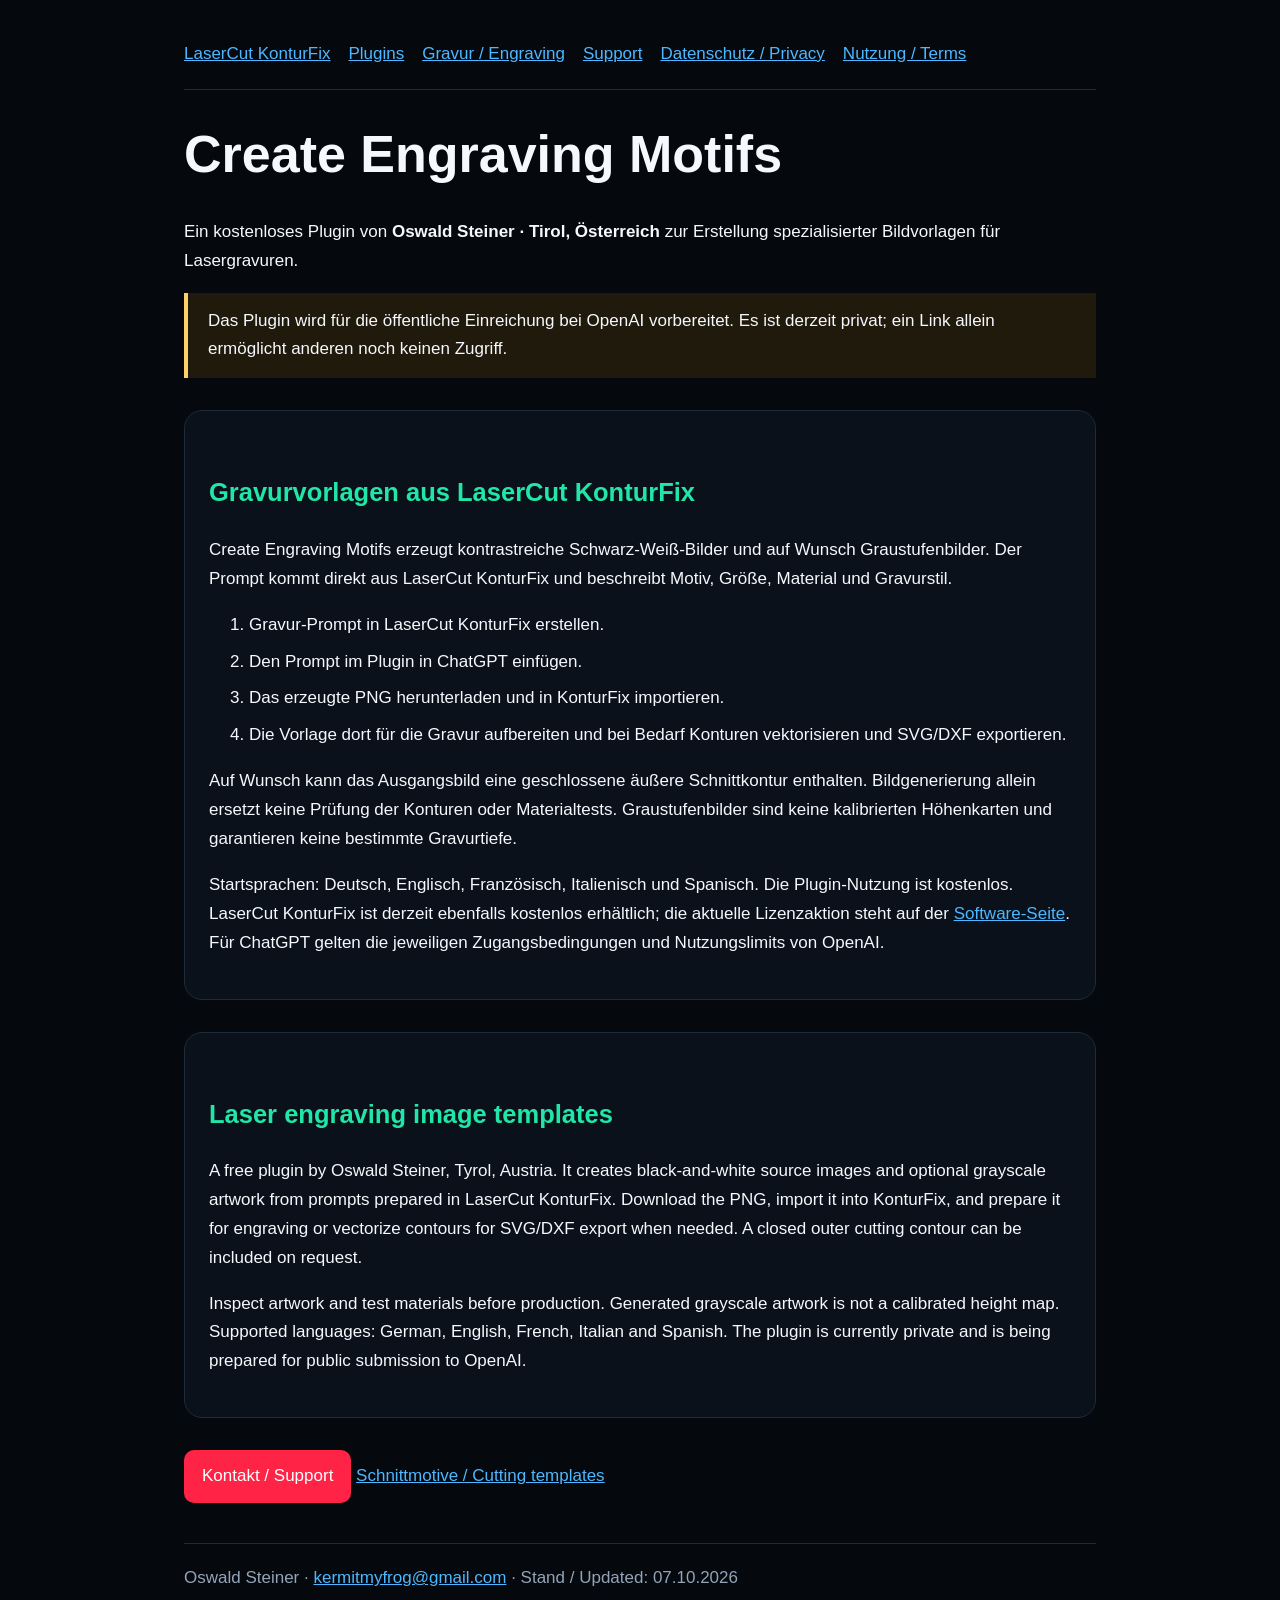
==== engraving-plugin.html @ 8e04cccf "Add Create Engraving Motifs landing page and extend shared plugin support and policy drafts" ====
<!doctype html><html lang="de"><head><meta charset="utf-8"><meta name="viewport" content="width=device-width,initial-scale=1"><title>Create Engraving Motifs · LaserCut KonturFix</title><meta name="description" content="Create Engraving Motifs für Create Engraving Motifs, das kostenlose Plugin von Oswald Steiner."><style>:root{color-scheme:dark}*{box-sizing:border-box}body{margin:0;background:#05080d;color:#f5f8fc;font:17px/1.7 "Segoe UI",Arial,sans-serif}main{max-width:960px;margin:auto;padding:40px 24px 70px}nav{display:flex;flex-wrap:wrap;gap:18px;border-bottom:1px solid #1d2b3b;padding-bottom:20px}a{color:#4db8ff}h1{font-size:clamp(32px,6vw,52px);line-height:1.12}h2{color:#21e6a8;margin-top:36px}section{margin:32px 0;padding:24px;background:#0a111b;border:1px solid #1d2b3b;border-radius:18px}.notice{border-left:4px solid #ffd166;padding:14px 20px;background:#201a0d}footer{margin-top:40px;border-top:1px solid #1d2b3b;padding-top:20px;color:#93a4b8}.button{display:inline-block;padding:12px 18px;background:#ff2346;color:white;border-radius:10px;text-decoration:none}li{margin:8px 0}</style></head><body><main><nav aria-label="Navigation"><a href="index.html">LaserCut KonturFix</a><a href="plugin.html">Plugins</a><a href="engraving-plugin.html">Gravur / Engraving</a><a href="plugin-support.html">Support</a><a href="plugin-privacy.html">Datenschutz / Privacy</a><a href="plugin-terms.html">Nutzung / Terms</a></nav><h1>Create Engraving Motifs</h1><p>Ein kostenloses Plugin von <strong>Oswald Steiner · Tirol, Österreich</strong> zur Erstellung spezialisierter Bildvorlagen für Lasergravuren.</p><p class="notice">Das Plugin wird für die öffentliche Einreichung bei OpenAI vorbereitet. Es ist derzeit privat; ein Link allein ermöglicht anderen noch keinen Zugriff.</p><section><h2>Gravurvorlagen aus LaserCut KonturFix</h2><p>Create Engraving Motifs erzeugt kontrastreiche Schwarz-Weiß-Bilder und auf Wunsch Graustufenbilder. Der Prompt kommt direkt aus LaserCut KonturFix und beschreibt Motiv, Größe, Material und Gravurstil.</p><ol><li>Gravur-Prompt in LaserCut KonturFix erstellen.</li><li>Den Prompt im Plugin in ChatGPT einfügen.</li><li>Das erzeugte PNG herunterladen und in KonturFix importieren.</li><li>Die Vorlage dort für die Gravur aufbereiten und bei Bedarf Konturen vektorisieren und SVG/DXF exportieren.</li></ol><p>Auf Wunsch kann das Ausgangsbild eine geschlossene äußere Schnittkontur enthalten. Bildgenerierung allein ersetzt keine Prüfung der Konturen oder Materialtests. Graustufenbilder sind keine kalibrierten Höhenkarten und garantieren keine bestimmte Gravurtiefe.</p><p>Startsprachen: Deutsch, Englisch, Französisch, Italienisch und Spanisch. Die Plugin-Nutzung ist kostenlos. LaserCut KonturFix ist derzeit ebenfalls kostenlos erhältlich; die aktuelle Lizenzaktion steht auf der <a href="index.html">Software-Seite</a>. Für ChatGPT gelten die jeweiligen Zugangsbedingungen und Nutzungslimits von OpenAI.</p></section><section lang="en"><h2>Laser engraving image templates</h2><p>A free plugin by Oswald Steiner, Tyrol, Austria. It creates black-and-white source images and optional grayscale artwork from prompts prepared in LaserCut KonturFix. Download the PNG, import it into KonturFix, and prepare it for engraving or vectorize contours for SVG/DXF export when needed. A closed outer cutting contour can be included on request.</p><p>Inspect artwork and test materials before production. Generated grayscale artwork is not a calibrated height map. Supported languages: German, English, French, Italian and Spanish. The plugin is currently private and is being prepared for public submission to OpenAI.</p></section><p><a class="button" href="plugin-support.html">Kontakt / Support</a> <a href="plugin.html">Schnittmotive / Cutting templates</a></p><footer>Oswald Steiner · <a href="mailto:kermitmyfrog@gmail.com">kermitmyfrog@gmail.com</a> · Stand / Updated: 07.10.2026</footer></main></body></html>
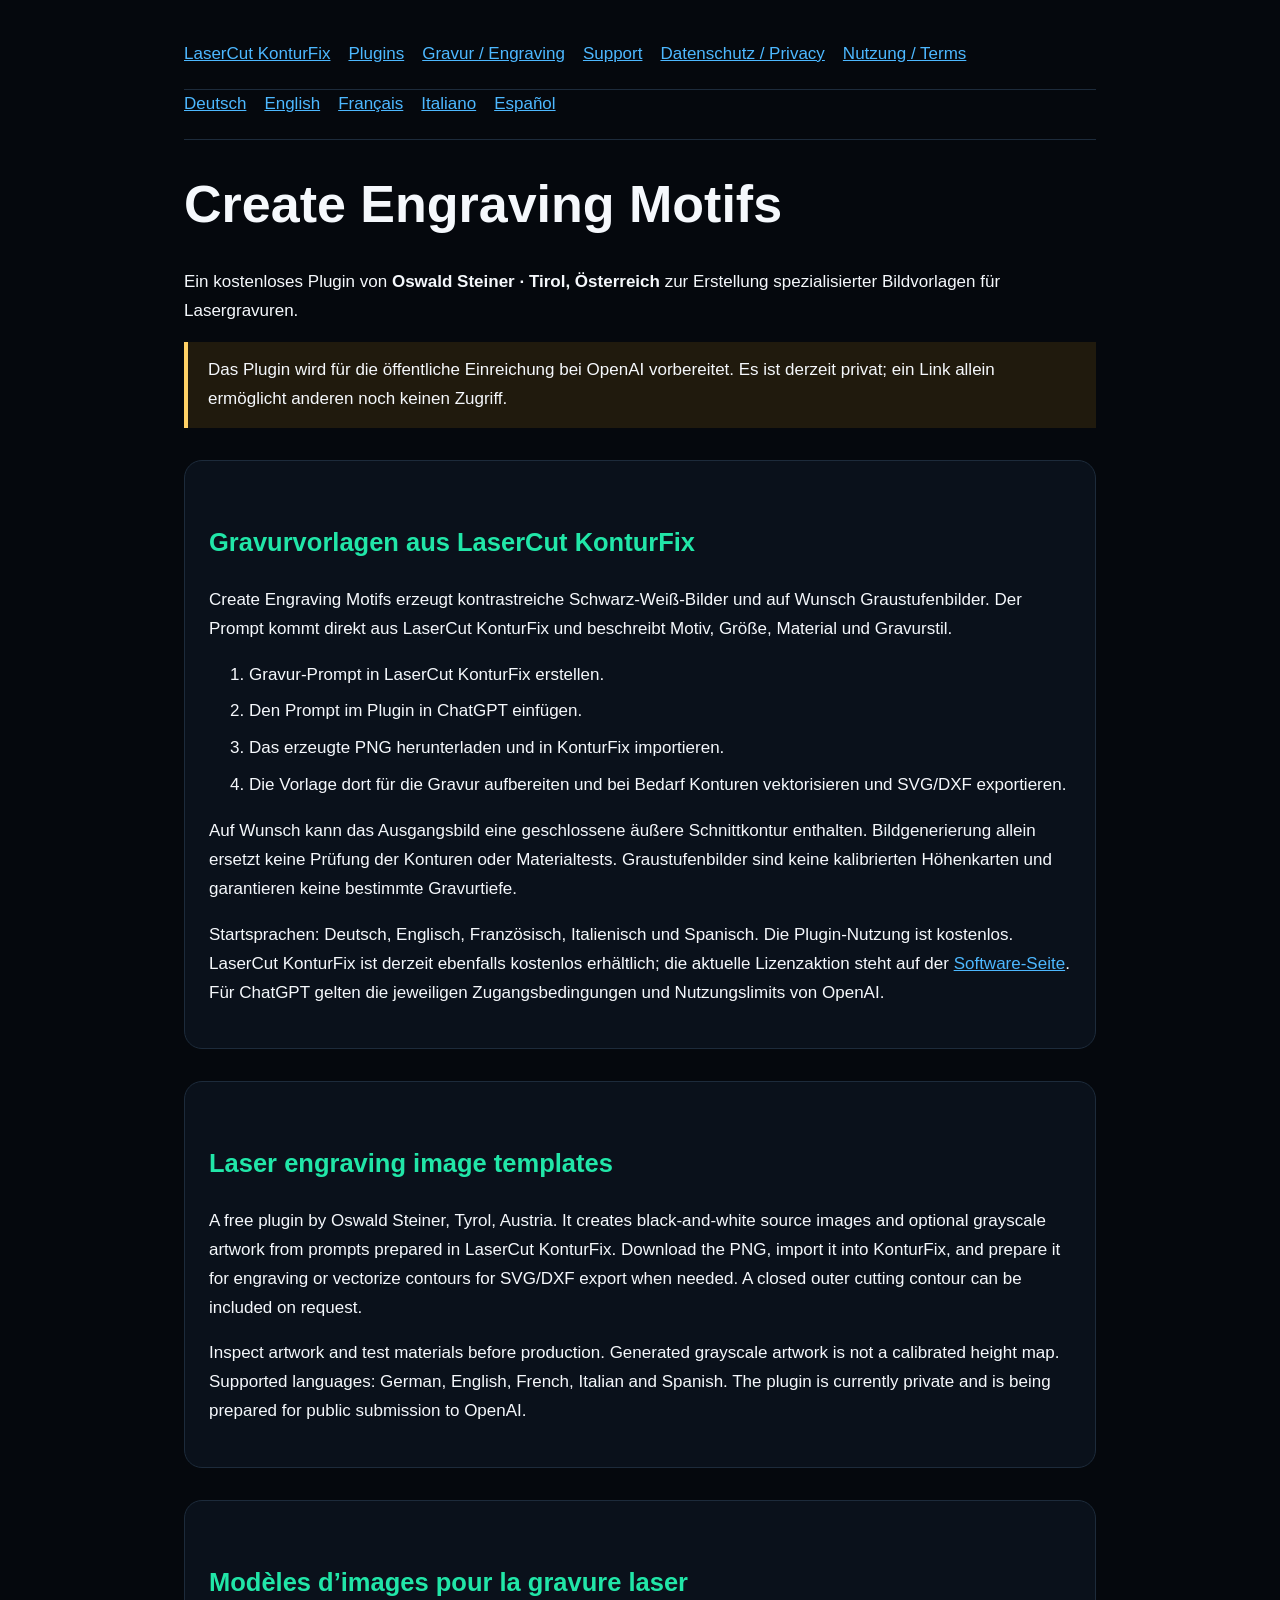
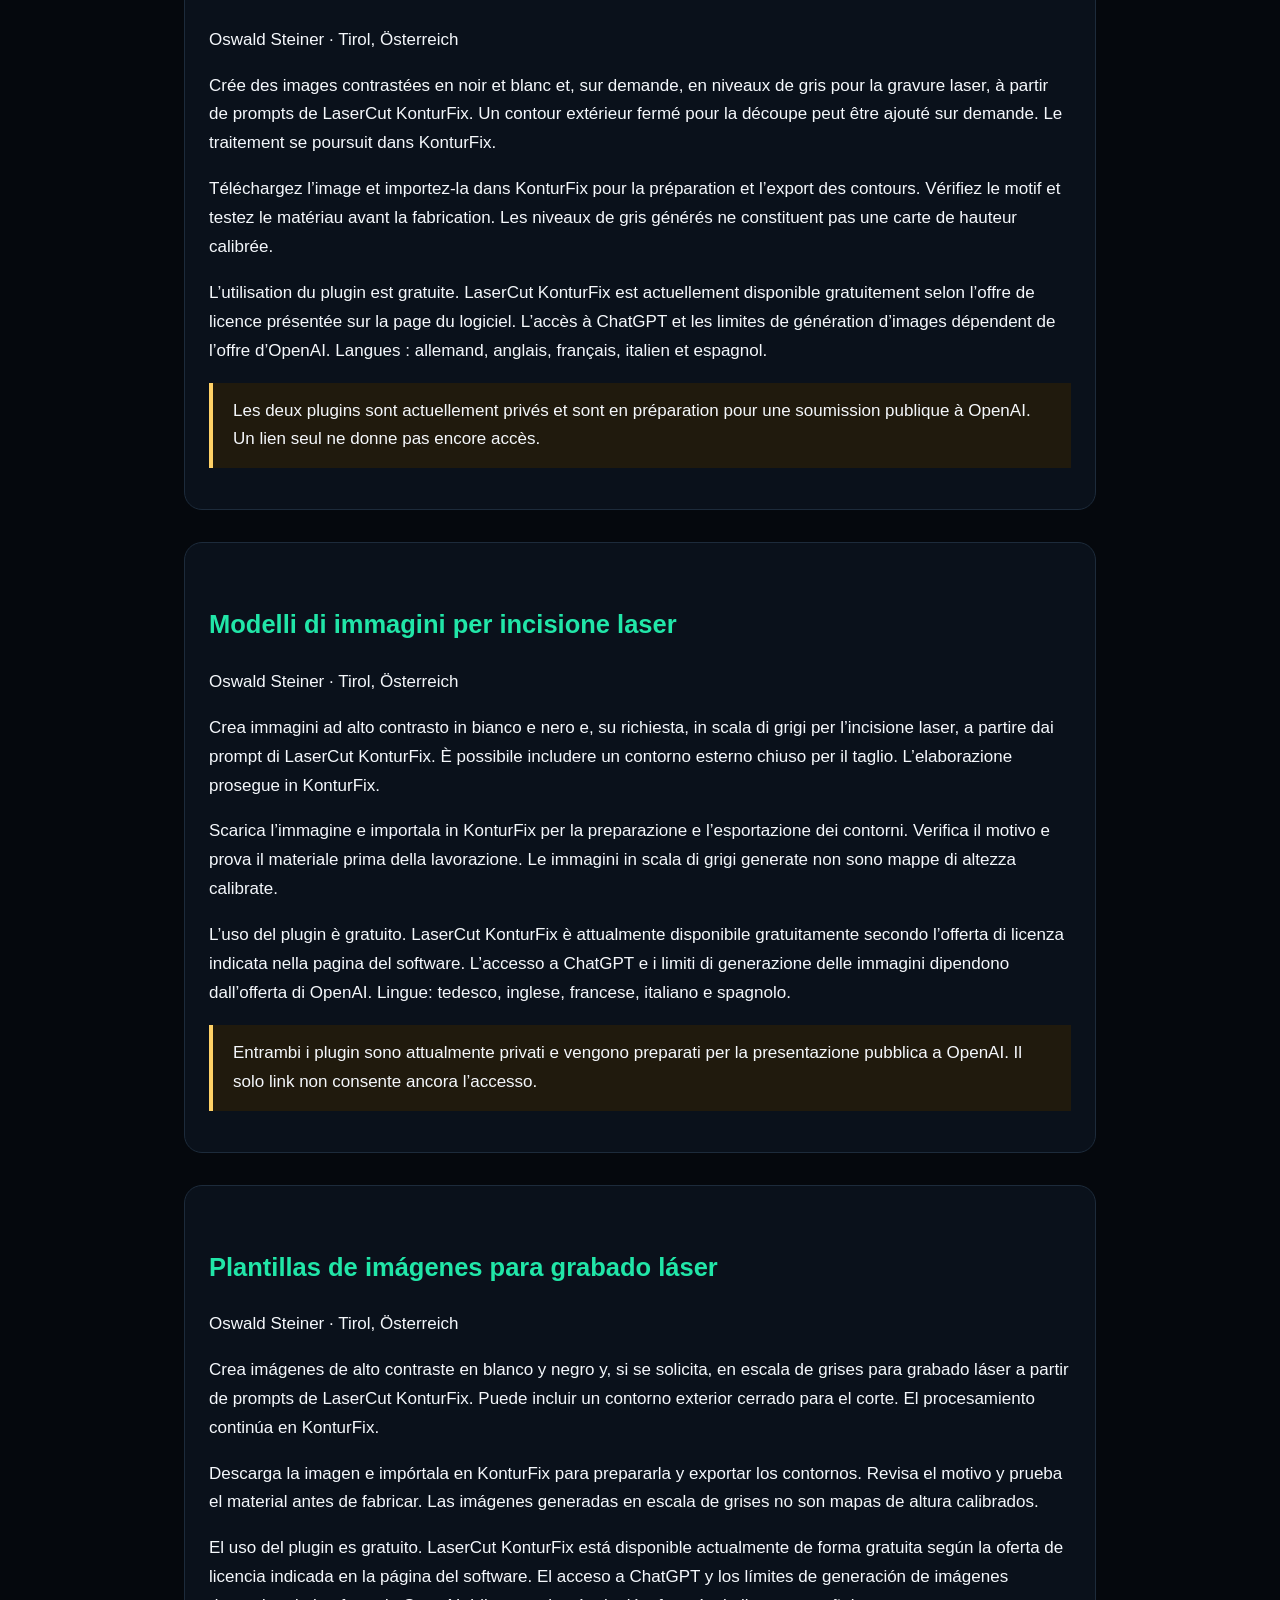
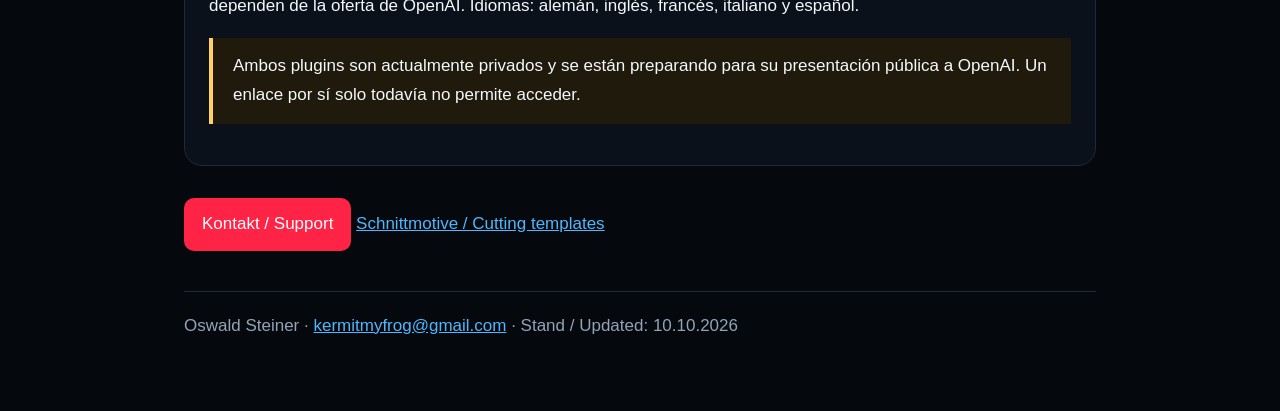
==== commit 832acaae: "Add plugin descriptions in German, English, French, Italian and Spanish" ====
--- a/engraving-plugin.html
+++ b/engraving-plugin.html
@@ -1 +1 @@
-<!doctype html><html lang="de"><head><meta charset="utf-8"><meta name="viewport" content="width=device-width,initial-scale=1"><title>Create Engraving Motifs · LaserCut KonturFix</title><meta name="description" content="Create Engraving Motifs für Create Engraving Motifs, das kostenlose Plugin von Oswald Steiner."><style>:root{color-scheme:dark}*{box-sizing:border-box}body{margin:0;background:#05080d;color:#f5f8fc;font:17px/1.7 "Segoe UI",Arial,sans-serif}main{max-width:960px;margin:auto;padding:40px 24px 70px}nav{display:flex;flex-wrap:wrap;gap:18px;border-bottom:1px solid #1d2b3b;padding-bottom:20px}a{color:#4db8ff}h1{font-size:clamp(32px,6vw,52px);line-height:1.12}h2{color:#21e6a8;margin-top:36px}section{margin:32px 0;padding:24px;background:#0a111b;border:1px solid #1d2b3b;border-radius:18px}.notice{border-left:4px solid #ffd166;padding:14px 20px;background:#201a0d}footer{margin-top:40px;border-top:1px solid #1d2b3b;padding-top:20px;color:#93a4b8}.button{display:inline-block;padding:12px 18px;background:#ff2346;color:white;border-radius:10px;text-decoration:none}li{margin:8px 0}</style></head><body><main><nav aria-label="Navigation"><a href="index.html">LaserCut KonturFix</a><a href="plugin.html">Plugins</a><a href="engraving-plugin.html">Gravur / Engraving</a><a href="plugin-support.html">Support</a><a href="plugin-privacy.html">Datenschutz / Privacy</a><a href="plugin-terms.html">Nutzung / Terms</a></nav><h1>Create Engraving Motifs</h1><p>Ein kostenloses Plugin von <strong>Oswald Steiner · Tirol, Österreich</strong> zur Erstellung spezialisierter Bildvorlagen für Lasergravuren.</p><p class="notice">Das Plugin wird für die öffentliche Einreichung bei OpenAI vorbereitet. Es ist derzeit privat; ein Link allein ermöglicht anderen noch keinen Zugriff.</p><section><h2>Gravurvorlagen aus LaserCut KonturFix</h2><p>Create Engraving Motifs erzeugt kontrastreiche Schwarz-Weiß-Bilder und auf Wunsch Graustufenbilder. Der Prompt kommt direkt aus LaserCut KonturFix und beschreibt Motiv, Größe, Material und Gravurstil.</p><ol><li>Gravur-Prompt in LaserCut KonturFix erstellen.</li><li>Den Prompt im Plugin in ChatGPT einfügen.</li><li>Das erzeugte PNG herunterladen und in KonturFix importieren.</li><li>Die Vorlage dort für die Gravur aufbereiten und bei Bedarf Konturen vektorisieren und SVG/DXF exportieren.</li></ol><p>Auf Wunsch kann das Ausgangsbild eine geschlossene äußere Schnittkontur enthalten. Bildgenerierung allein ersetzt keine Prüfung der Konturen oder Materialtests. Graustufenbilder sind keine kalibrierten Höhenkarten und garantieren keine bestimmte Gravurtiefe.</p><p>Startsprachen: Deutsch, Englisch, Französisch, Italienisch und Spanisch. Die Plugin-Nutzung ist kostenlos. LaserCut KonturFix ist derzeit ebenfalls kostenlos erhältlich; die aktuelle Lizenzaktion steht auf der <a href="index.html">Software-Seite</a>. Für ChatGPT gelten die jeweiligen Zugangsbedingungen und Nutzungslimits von OpenAI.</p></section><section lang="en"><h2>Laser engraving image templates</h2><p>A free plugin by Oswald Steiner, Tyrol, Austria. It creates black-and-white source images and optional grayscale artwork from prompts prepared in LaserCut KonturFix. Download the PNG, import it into KonturFix, and prepare it for engraving or vectorize contours for SVG/DXF export when needed. A closed outer cutting contour can be included on request.</p><p>Inspect artwork and test materials before production. Generated grayscale artwork is not a calibrated height map. Supported languages: German, English, French, Italian and Spanish. The plugin is currently private and is being prepared for public submission to OpenAI.</p></section><p><a class="button" href="plugin-support.html">Kontakt / Support</a> <a href="plugin.html">Schnittmotive / Cutting templates</a></p><footer>Oswald Steiner · <a href="mailto:kermitmyfrog@gmail.com">kermitmyfrog@gmail.com</a> · Stand / Updated: 07.10.2026</footer></main></body></html>
+<!doctype html><html lang="de"><head><meta charset="utf-8"><meta name="viewport" content="width=device-width,initial-scale=1"><title>Create Engraving Motifs · LaserCut KonturFix</title><meta name="description" content="Create Engraving Motifs für Create Engraving Motifs, das kostenlose Plugin von Oswald Steiner."><style>:root{color-scheme:dark}*{box-sizing:border-box}body{margin:0;background:#05080d;color:#f5f8fc;font:17px/1.7 "Segoe UI",Arial,sans-serif}main{max-width:960px;margin:auto;padding:40px 24px 70px}nav{display:flex;flex-wrap:wrap;gap:18px;border-bottom:1px solid #1d2b3b;padding-bottom:20px}a{color:#4db8ff}h1{font-size:clamp(32px,6vw,52px);line-height:1.12}h2{color:#21e6a8;margin-top:36px}section{margin:32px 0;padding:24px;background:#0a111b;border:1px solid #1d2b3b;border-radius:18px}.notice{border-left:4px solid #ffd166;padding:14px 20px;background:#201a0d}footer{margin-top:40px;border-top:1px solid #1d2b3b;padding-top:20px;color:#93a4b8}.button{display:inline-block;padding:12px 18px;background:#ff2346;color:white;border-radius:10px;text-decoration:none}li{margin:8px 0}</style></head><body><main><nav aria-label="Navigation"><a href="index.html">LaserCut KonturFix</a><a href="plugin.html">Plugins</a><a href="engraving-plugin.html">Gravur / Engraving</a><a href="plugin-support.html">Support</a><a href="plugin-privacy.html">Datenschutz / Privacy</a><a href="plugin-terms.html">Nutzung / Terms</a></nav><nav aria-label="Languages"><a href="#description-de">Deutsch</a><a href="#description-en">English</a><a href="#description-fr">Français</a><a href="#description-it">Italiano</a><a href="#description-es">Español</a></nav><h1 id="description-de">Create Engraving Motifs</h1><p>Ein kostenloses Plugin von <strong>Oswald Steiner · Tirol, Österreich</strong> zur Erstellung spezialisierter Bildvorlagen für Lasergravuren.</p><p class="notice">Das Plugin wird für die öffentliche Einreichung bei OpenAI vorbereitet. Es ist derzeit privat; ein Link allein ermöglicht anderen noch keinen Zugriff.</p><section><h2>Gravurvorlagen aus LaserCut KonturFix</h2><p>Create Engraving Motifs erzeugt kontrastreiche Schwarz-Weiß-Bilder und auf Wunsch Graustufenbilder. Der Prompt kommt direkt aus LaserCut KonturFix und beschreibt Motiv, Größe, Material und Gravurstil.</p><ol><li>Gravur-Prompt in LaserCut KonturFix erstellen.</li><li>Den Prompt im Plugin in ChatGPT einfügen.</li><li>Das erzeugte PNG herunterladen und in KonturFix importieren.</li><li>Die Vorlage dort für die Gravur aufbereiten und bei Bedarf Konturen vektorisieren und SVG/DXF exportieren.</li></ol><p>Auf Wunsch kann das Ausgangsbild eine geschlossene äußere Schnittkontur enthalten. Bildgenerierung allein ersetzt keine Prüfung der Konturen oder Materialtests. Graustufenbilder sind keine kalibrierten Höhenkarten und garantieren keine bestimmte Gravurtiefe.</p><p>Startsprachen: Deutsch, Englisch, Französisch, Italienisch und Spanisch. Die Plugin-Nutzung ist kostenlos. LaserCut KonturFix ist derzeit ebenfalls kostenlos erhältlich; die aktuelle Lizenzaktion steht auf der <a href="index.html">Software-Seite</a>. Für ChatGPT gelten die jeweiligen Zugangsbedingungen und Nutzungslimits von OpenAI.</p></section><section lang="en" id="description-en"><h2>Laser engraving image templates</h2><p>A free plugin by Oswald Steiner, Tyrol, Austria. It creates black-and-white source images and optional grayscale artwork from prompts prepared in LaserCut KonturFix. Download the PNG, import it into KonturFix, and prepare it for engraving or vectorize contours for SVG/DXF export when needed. A closed outer cutting contour can be included on request.</p><p>Inspect artwork and test materials before production. Generated grayscale artwork is not a calibrated height map. Supported languages: German, English, French, Italian and Spanish. The plugin is currently private and is being prepared for public submission to OpenAI.</p></section><section lang="fr" id="description-fr"><h2>Modèles d’images pour la gravure laser</h2><p>Oswald Steiner · Tirol, Österreich</p><p>Crée des images contrastées en noir et blanc et, sur demande, en niveaux de gris pour la gravure laser, à partir de prompts de LaserCut KonturFix. Un contour extérieur fermé pour la découpe peut être ajouté sur demande. Le traitement se poursuit dans KonturFix.</p><p>Téléchargez l’image et importez-la dans KonturFix pour la préparation et l’export des contours. Vérifiez le motif et testez le matériau avant la fabrication. Les niveaux de gris générés ne constituent pas une carte de hauteur calibrée.</p><p>L’utilisation du plugin est gratuite. LaserCut KonturFix est actuellement disponible gratuitement selon l’offre de licence présentée sur la page du logiciel. L’accès à ChatGPT et les limites de génération d’images dépendent de l’offre d’OpenAI. Langues : allemand, anglais, français, italien et espagnol.</p><p class="notice">Les deux plugins sont actuellement privés et sont en préparation pour une soumission publique à OpenAI. Un lien seul ne donne pas encore accès.</p></section><section lang="it" id="description-it"><h2>Modelli di immagini per incisione laser</h2><p>Oswald Steiner · Tirol, Österreich</p><p>Crea immagini ad alto contrasto in bianco e nero e, su richiesta, in scala di grigi per l’incisione laser, a partire dai prompt di LaserCut KonturFix. È possibile includere un contorno esterno chiuso per il taglio. L’elaborazione prosegue in KonturFix.</p><p>Scarica l’immagine e importala in KonturFix per la preparazione e l’esportazione dei contorni. Verifica il motivo e prova il materiale prima della lavorazione. Le immagini in scala di grigi generate non sono mappe di altezza calibrate.</p><p>L’uso del plugin è gratuito. LaserCut KonturFix è attualmente disponibile gratuitamente secondo l’offerta di licenza indicata nella pagina del software. L’accesso a ChatGPT e i limiti di generazione delle immagini dipendono dall’offerta di OpenAI. Lingue: tedesco, inglese, francese, italiano e spagnolo.</p><p class="notice">Entrambi i plugin sono attualmente privati e vengono preparati per la presentazione pubblica a OpenAI. Il solo link non consente ancora l’accesso.</p></section><section lang="es" id="description-es"><h2>Plantillas de imágenes para grabado láser</h2><p>Oswald Steiner · Tirol, Österreich</p><p>Crea imágenes de alto contraste en blanco y negro y, si se solicita, en escala de grises para grabado láser a partir de prompts de LaserCut KonturFix. Puede incluir un contorno exterior cerrado para el corte. El procesamiento continúa en KonturFix.</p><p>Descarga la imagen e impórtala en KonturFix para prepararla y exportar los contornos. Revisa el motivo y prueba el material antes de fabricar. Las imágenes generadas en escala de grises no son mapas de altura calibrados.</p><p>El uso del plugin es gratuito. LaserCut KonturFix está disponible actualmente de forma gratuita según la oferta de licencia indicada en la página del software. El acceso a ChatGPT y los límites de generación de imágenes dependen de la oferta de OpenAI. Idiomas: alemán, inglés, francés, italiano y español.</p><p class="notice">Ambos plugins son actualmente privados y se están preparando para su presentación pública a OpenAI. Un enlace por sí solo todavía no permite acceder.</p></section><p><a class="button" href="plugin-support.html">Kontakt / Support</a> <a href="plugin.html">Schnittmotive / Cutting templates</a></p><footer>Oswald Steiner · <a href="mailto:kermitmyfrog@gmail.com">kermitmyfrog@gmail.com</a> · Stand / Updated: 10.10.2026</footer></main></body></html>
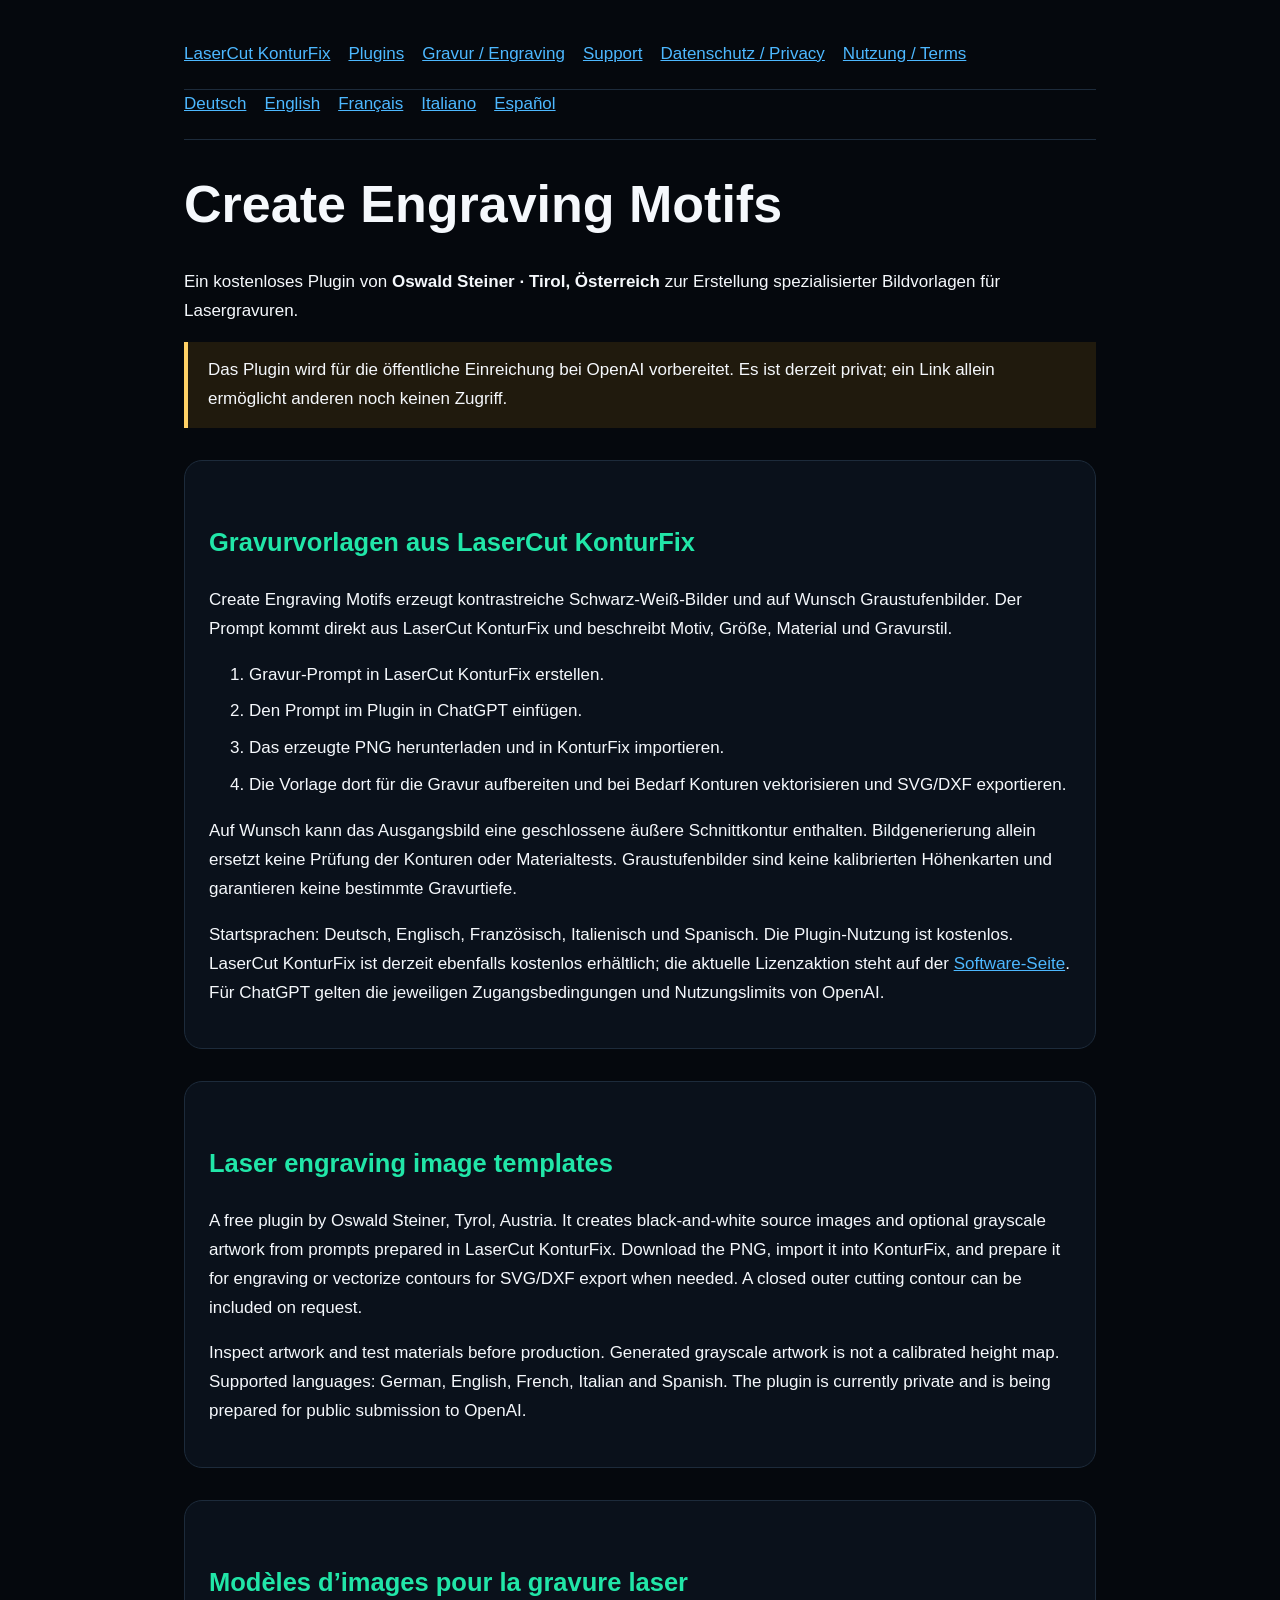
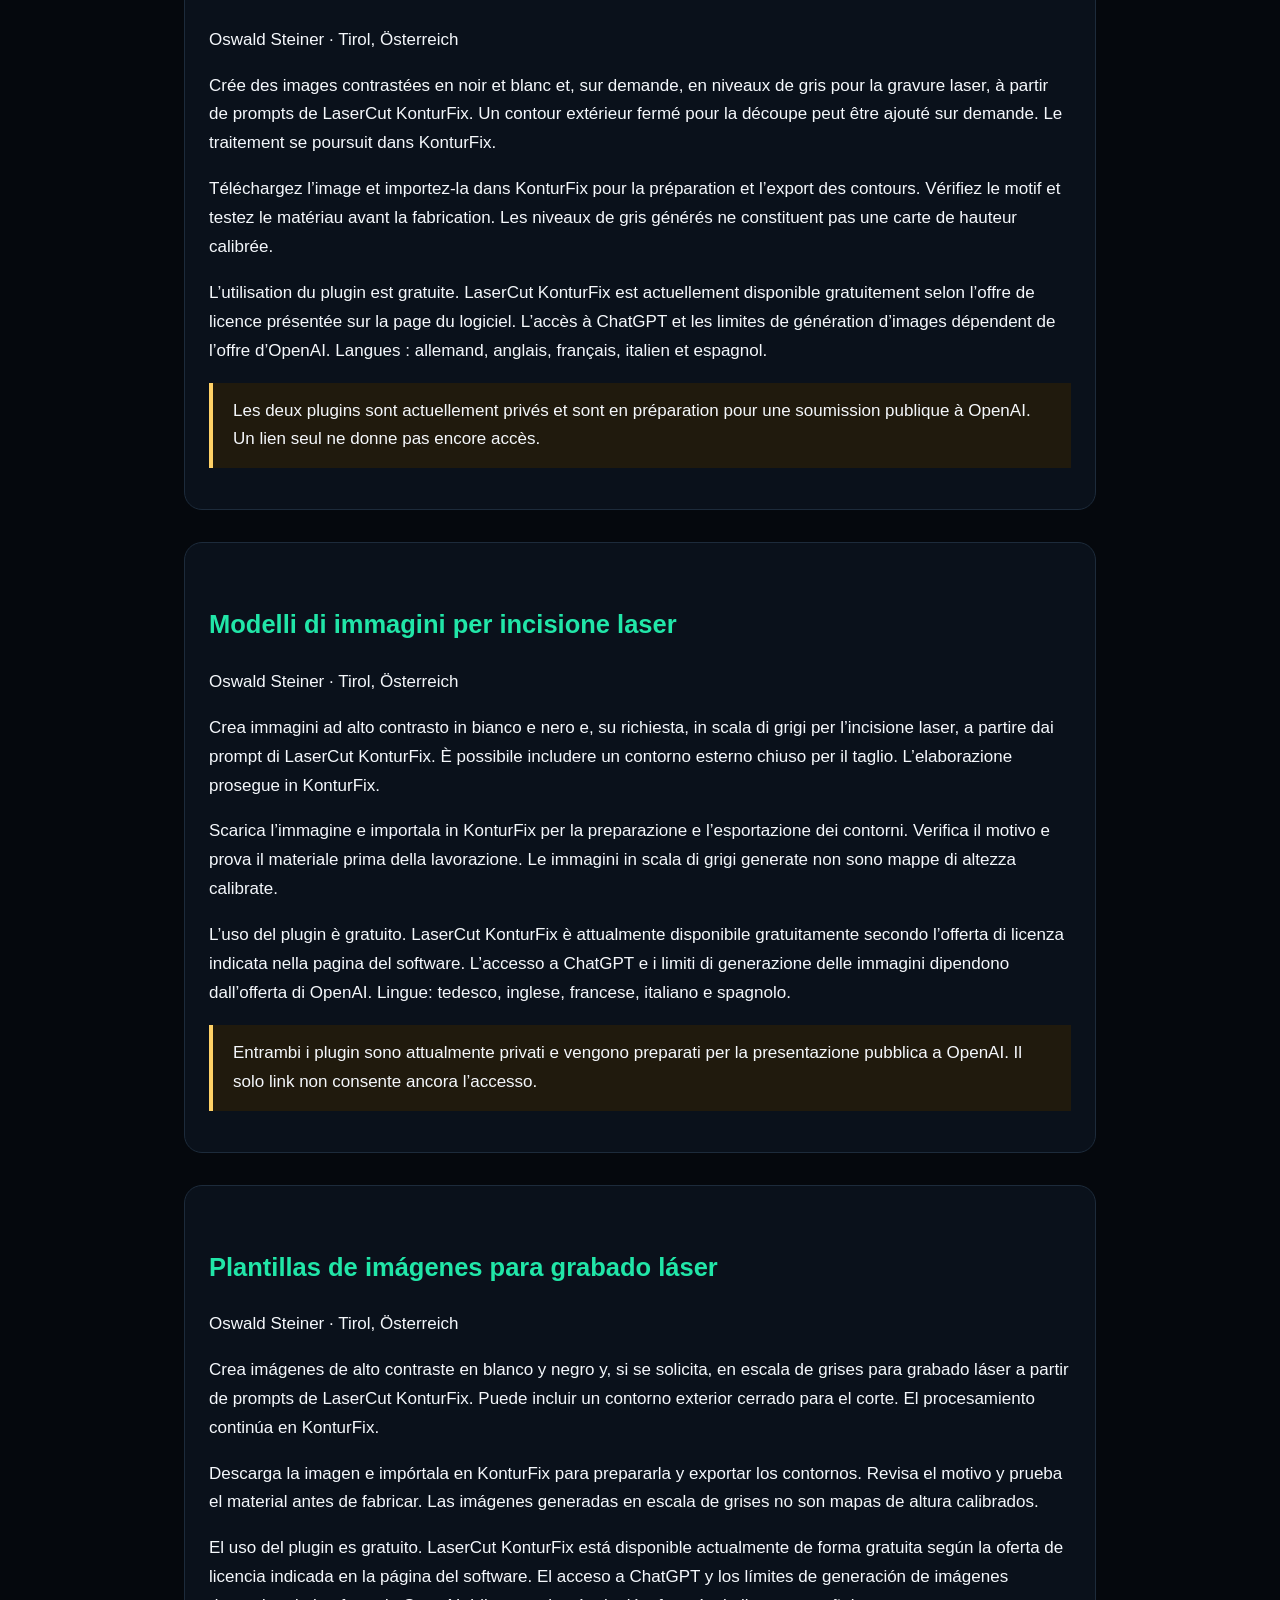
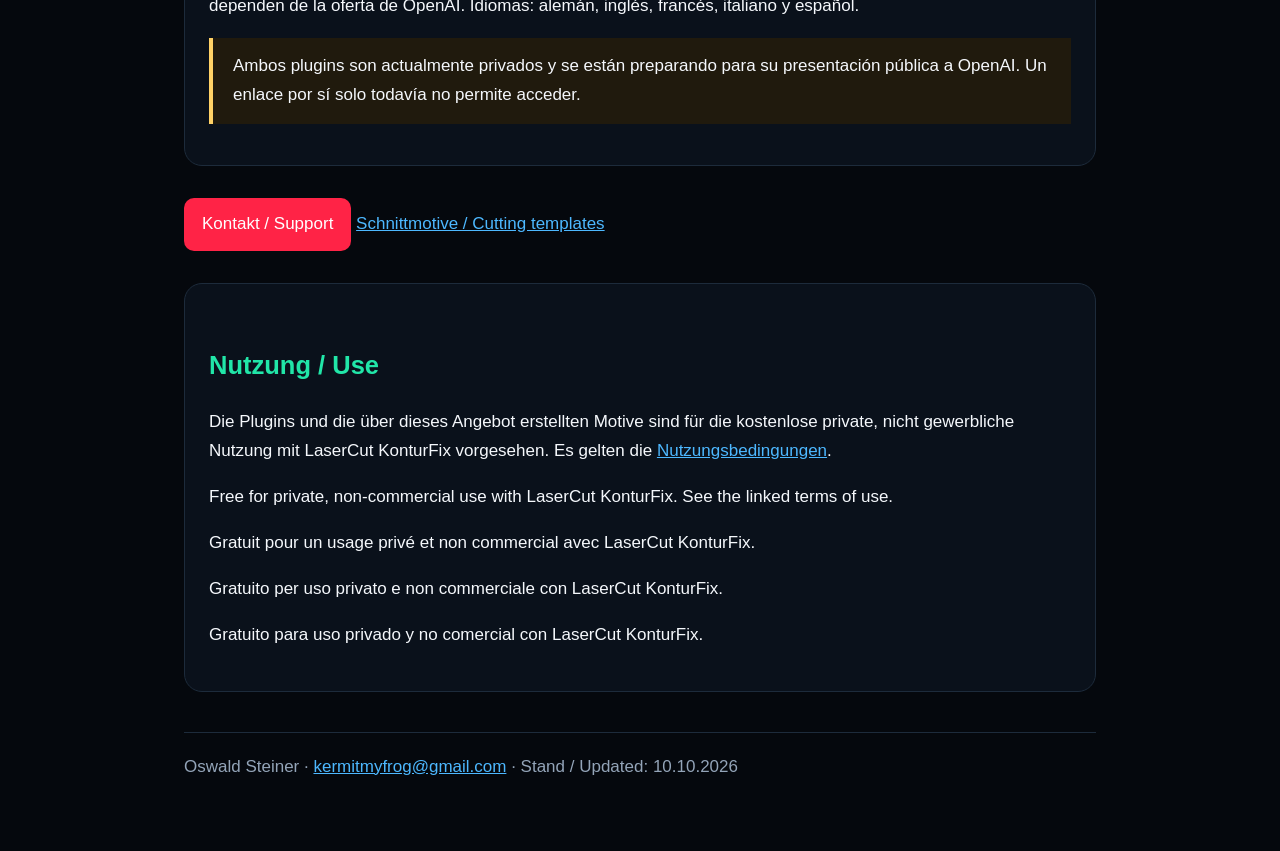
==== commit 4d861460: "Clarify private non-commercial scope of free plugin use" ====
--- a/engraving-plugin.html
+++ b/engraving-plugin.html
@@ -1 +1 @@
-<!doctype html><html lang="de"><head><meta charset="utf-8"><meta name="viewport" content="width=device-width,initial-scale=1"><title>Create Engraving Motifs · LaserCut KonturFix</title><meta name="description" content="Create Engraving Motifs für Create Engraving Motifs, das kostenlose Plugin von Oswald Steiner."><style>:root{color-scheme:dark}*{box-sizing:border-box}body{margin:0;background:#05080d;color:#f5f8fc;font:17px/1.7 "Segoe UI",Arial,sans-serif}main{max-width:960px;margin:auto;padding:40px 24px 70px}nav{display:flex;flex-wrap:wrap;gap:18px;border-bottom:1px solid #1d2b3b;padding-bottom:20px}a{color:#4db8ff}h1{font-size:clamp(32px,6vw,52px);line-height:1.12}h2{color:#21e6a8;margin-top:36px}section{margin:32px 0;padding:24px;background:#0a111b;border:1px solid #1d2b3b;border-radius:18px}.notice{border-left:4px solid #ffd166;padding:14px 20px;background:#201a0d}footer{margin-top:40px;border-top:1px solid #1d2b3b;padding-top:20px;color:#93a4b8}.button{display:inline-block;padding:12px 18px;background:#ff2346;color:white;border-radius:10px;text-decoration:none}li{margin:8px 0}</style></head><body><main><nav aria-label="Navigation"><a href="index.html">LaserCut KonturFix</a><a href="plugin.html">Plugins</a><a href="engraving-plugin.html">Gravur / Engraving</a><a href="plugin-support.html">Support</a><a href="plugin-privacy.html">Datenschutz / Privacy</a><a href="plugin-terms.html">Nutzung / Terms</a></nav><nav aria-label="Languages"><a href="#description-de">Deutsch</a><a href="#description-en">English</a><a href="#description-fr">Français</a><a href="#description-it">Italiano</a><a href="#description-es">Español</a></nav><h1 id="description-de">Create Engraving Motifs</h1><p>Ein kostenloses Plugin von <strong>Oswald Steiner · Tirol, Österreich</strong> zur Erstellung spezialisierter Bildvorlagen für Lasergravuren.</p><p class="notice">Das Plugin wird für die öffentliche Einreichung bei OpenAI vorbereitet. Es ist derzeit privat; ein Link allein ermöglicht anderen noch keinen Zugriff.</p><section><h2>Gravurvorlagen aus LaserCut KonturFix</h2><p>Create Engraving Motifs erzeugt kontrastreiche Schwarz-Weiß-Bilder und auf Wunsch Graustufenbilder. Der Prompt kommt direkt aus LaserCut KonturFix und beschreibt Motiv, Größe, Material und Gravurstil.</p><ol><li>Gravur-Prompt in LaserCut KonturFix erstellen.</li><li>Den Prompt im Plugin in ChatGPT einfügen.</li><li>Das erzeugte PNG herunterladen und in KonturFix importieren.</li><li>Die Vorlage dort für die Gravur aufbereiten und bei Bedarf Konturen vektorisieren und SVG/DXF exportieren.</li></ol><p>Auf Wunsch kann das Ausgangsbild eine geschlossene äußere Schnittkontur enthalten. Bildgenerierung allein ersetzt keine Prüfung der Konturen oder Materialtests. Graustufenbilder sind keine kalibrierten Höhenkarten und garantieren keine bestimmte Gravurtiefe.</p><p>Startsprachen: Deutsch, Englisch, Französisch, Italienisch und Spanisch. Die Plugin-Nutzung ist kostenlos. LaserCut KonturFix ist derzeit ebenfalls kostenlos erhältlich; die aktuelle Lizenzaktion steht auf der <a href="index.html">Software-Seite</a>. Für ChatGPT gelten die jeweiligen Zugangsbedingungen und Nutzungslimits von OpenAI.</p></section><section lang="en" id="description-en"><h2>Laser engraving image templates</h2><p>A free plugin by Oswald Steiner, Tyrol, Austria. It creates black-and-white source images and optional grayscale artwork from prompts prepared in LaserCut KonturFix. Download the PNG, import it into KonturFix, and prepare it for engraving or vectorize contours for SVG/DXF export when needed. A closed outer cutting contour can be included on request.</p><p>Inspect artwork and test materials before production. Generated grayscale artwork is not a calibrated height map. Supported languages: German, English, French, Italian and Spanish. The plugin is currently private and is being prepared for public submission to OpenAI.</p></section><section lang="fr" id="description-fr"><h2>Modèles d’images pour la gravure laser</h2><p>Oswald Steiner · Tirol, Österreich</p><p>Crée des images contrastées en noir et blanc et, sur demande, en niveaux de gris pour la gravure laser, à partir de prompts de LaserCut KonturFix. Un contour extérieur fermé pour la découpe peut être ajouté sur demande. Le traitement se poursuit dans KonturFix.</p><p>Téléchargez l’image et importez-la dans KonturFix pour la préparation et l’export des contours. Vérifiez le motif et testez le matériau avant la fabrication. Les niveaux de gris générés ne constituent pas une carte de hauteur calibrée.</p><p>L’utilisation du plugin est gratuite. LaserCut KonturFix est actuellement disponible gratuitement selon l’offre de licence présentée sur la page du logiciel. L’accès à ChatGPT et les limites de génération d’images dépendent de l’offre d’OpenAI. Langues : allemand, anglais, français, italien et espagnol.</p><p class="notice">Les deux plugins sont actuellement privés et sont en préparation pour une soumission publique à OpenAI. Un lien seul ne donne pas encore accès.</p></section><section lang="it" id="description-it"><h2>Modelli di immagini per incisione laser</h2><p>Oswald Steiner · Tirol, Österreich</p><p>Crea immagini ad alto contrasto in bianco e nero e, su richiesta, in scala di grigi per l’incisione laser, a partire dai prompt di LaserCut KonturFix. È possibile includere un contorno esterno chiuso per il taglio. L’elaborazione prosegue in KonturFix.</p><p>Scarica l’immagine e importala in KonturFix per la preparazione e l’esportazione dei contorni. Verifica il motivo e prova il materiale prima della lavorazione. Le immagini in scala di grigi generate non sono mappe di altezza calibrate.</p><p>L’uso del plugin è gratuito. LaserCut KonturFix è attualmente disponibile gratuitamente secondo l’offerta di licenza indicata nella pagina del software. L’accesso a ChatGPT e i limiti di generazione delle immagini dipendono dall’offerta di OpenAI. Lingue: tedesco, inglese, francese, italiano e spagnolo.</p><p class="notice">Entrambi i plugin sono attualmente privati e vengono preparati per la presentazione pubblica a OpenAI. Il solo link non consente ancora l’accesso.</p></section><section lang="es" id="description-es"><h2>Plantillas de imágenes para grabado láser</h2><p>Oswald Steiner · Tirol, Österreich</p><p>Crea imágenes de alto contraste en blanco y negro y, si se solicita, en escala de grises para grabado láser a partir de prompts de LaserCut KonturFix. Puede incluir un contorno exterior cerrado para el corte. El procesamiento continúa en KonturFix.</p><p>Descarga la imagen e impórtala en KonturFix para prepararla y exportar los contornos. Revisa el motivo y prueba el material antes de fabricar. Las imágenes generadas en escala de grises no son mapas de altura calibrados.</p><p>El uso del plugin es gratuito. LaserCut KonturFix está disponible actualmente de forma gratuita según la oferta de licencia indicada en la página del software. El acceso a ChatGPT y los límites de generación de imágenes dependen de la oferta de OpenAI. Idiomas: alemán, inglés, francés, italiano y español.</p><p class="notice">Ambos plugins son actualmente privados y se están preparando para su presentación pública a OpenAI. Un enlace por sí solo todavía no permite acceder.</p></section><p><a class="button" href="plugin-support.html">Kontakt / Support</a> <a href="plugin.html">Schnittmotive / Cutting templates</a></p><footer>Oswald Steiner · <a href="mailto:kermitmyfrog@gmail.com">kermitmyfrog@gmail.com</a> · Stand / Updated: 10.10.2026</footer></main></body></html>
+<!doctype html><html lang="de"><head><meta charset="utf-8"><meta name="viewport" content="width=device-width,initial-scale=1"><title>Create Engraving Motifs · LaserCut KonturFix</title><meta name="description" content="Create Engraving Motifs für Create Engraving Motifs, das kostenlose Plugin von Oswald Steiner."><style>:root{color-scheme:dark}*{box-sizing:border-box}body{margin:0;background:#05080d;color:#f5f8fc;font:17px/1.7 "Segoe UI",Arial,sans-serif}main{max-width:960px;margin:auto;padding:40px 24px 70px}nav{display:flex;flex-wrap:wrap;gap:18px;border-bottom:1px solid #1d2b3b;padding-bottom:20px}a{color:#4db8ff}h1{font-size:clamp(32px,6vw,52px);line-height:1.12}h2{color:#21e6a8;margin-top:36px}section{margin:32px 0;padding:24px;background:#0a111b;border:1px solid #1d2b3b;border-radius:18px}.notice{border-left:4px solid #ffd166;padding:14px 20px;background:#201a0d}footer{margin-top:40px;border-top:1px solid #1d2b3b;padding-top:20px;color:#93a4b8}.button{display:inline-block;padding:12px 18px;background:#ff2346;color:white;border-radius:10px;text-decoration:none}li{margin:8px 0}</style></head><body><main><nav aria-label="Navigation"><a href="index.html">LaserCut KonturFix</a><a href="plugin.html">Plugins</a><a href="engraving-plugin.html">Gravur / Engraving</a><a href="plugin-support.html">Support</a><a href="plugin-privacy.html">Datenschutz / Privacy</a><a href="plugin-terms.html">Nutzung / Terms</a></nav><nav aria-label="Languages"><a href="#description-de">Deutsch</a><a href="#description-en">English</a><a href="#description-fr">Français</a><a href="#description-it">Italiano</a><a href="#description-es">Español</a></nav><h1 id="description-de">Create Engraving Motifs</h1><p>Ein kostenloses Plugin von <strong>Oswald Steiner · Tirol, Österreich</strong> zur Erstellung spezialisierter Bildvorlagen für Lasergravuren.</p><p class="notice">Das Plugin wird für die öffentliche Einreichung bei OpenAI vorbereitet. Es ist derzeit privat; ein Link allein ermöglicht anderen noch keinen Zugriff.</p><section><h2>Gravurvorlagen aus LaserCut KonturFix</h2><p>Create Engraving Motifs erzeugt kontrastreiche Schwarz-Weiß-Bilder und auf Wunsch Graustufenbilder. Der Prompt kommt direkt aus LaserCut KonturFix und beschreibt Motiv, Größe, Material und Gravurstil.</p><ol><li>Gravur-Prompt in LaserCut KonturFix erstellen.</li><li>Den Prompt im Plugin in ChatGPT einfügen.</li><li>Das erzeugte PNG herunterladen und in KonturFix importieren.</li><li>Die Vorlage dort für die Gravur aufbereiten und bei Bedarf Konturen vektorisieren und SVG/DXF exportieren.</li></ol><p>Auf Wunsch kann das Ausgangsbild eine geschlossene äußere Schnittkontur enthalten. Bildgenerierung allein ersetzt keine Prüfung der Konturen oder Materialtests. Graustufenbilder sind keine kalibrierten Höhenkarten und garantieren keine bestimmte Gravurtiefe.</p><p>Startsprachen: Deutsch, Englisch, Französisch, Italienisch und Spanisch. Die Plugin-Nutzung ist kostenlos. LaserCut KonturFix ist derzeit ebenfalls kostenlos erhältlich; die aktuelle Lizenzaktion steht auf der <a href="index.html">Software-Seite</a>. Für ChatGPT gelten die jeweiligen Zugangsbedingungen und Nutzungslimits von OpenAI.</p></section><section lang="en" id="description-en"><h2>Laser engraving image templates</h2><p>A free plugin by Oswald Steiner, Tyrol, Austria. It creates black-and-white source images and optional grayscale artwork from prompts prepared in LaserCut KonturFix. Download the PNG, import it into KonturFix, and prepare it for engraving or vectorize contours for SVG/DXF export when needed. A closed outer cutting contour can be included on request.</p><p>Inspect artwork and test materials before production. Generated grayscale artwork is not a calibrated height map. Supported languages: German, English, French, Italian and Spanish. The plugin is currently private and is being prepared for public submission to OpenAI.</p></section><section lang="fr" id="description-fr"><h2>Modèles d’images pour la gravure laser</h2><p>Oswald Steiner · Tirol, Österreich</p><p>Crée des images contrastées en noir et blanc et, sur demande, en niveaux de gris pour la gravure laser, à partir de prompts de LaserCut KonturFix. Un contour extérieur fermé pour la découpe peut être ajouté sur demande. Le traitement se poursuit dans KonturFix.</p><p>Téléchargez l’image et importez-la dans KonturFix pour la préparation et l’export des contours. Vérifiez le motif et testez le matériau avant la fabrication. Les niveaux de gris générés ne constituent pas une carte de hauteur calibrée.</p><p>L’utilisation du plugin est gratuite. LaserCut KonturFix est actuellement disponible gratuitement selon l’offre de licence présentée sur la page du logiciel. L’accès à ChatGPT et les limites de génération d’images dépendent de l’offre d’OpenAI. Langues : allemand, anglais, français, italien et espagnol.</p><p class="notice">Les deux plugins sont actuellement privés et sont en préparation pour une soumission publique à OpenAI. Un lien seul ne donne pas encore accès.</p></section><section lang="it" id="description-it"><h2>Modelli di immagini per incisione laser</h2><p>Oswald Steiner · Tirol, Österreich</p><p>Crea immagini ad alto contrasto in bianco e nero e, su richiesta, in scala di grigi per l’incisione laser, a partire dai prompt di LaserCut KonturFix. È possibile includere un contorno esterno chiuso per il taglio. L’elaborazione prosegue in KonturFix.</p><p>Scarica l’immagine e importala in KonturFix per la preparazione e l’esportazione dei contorni. Verifica il motivo e prova il materiale prima della lavorazione. Le immagini in scala di grigi generate non sono mappe di altezza calibrate.</p><p>L’uso del plugin è gratuito. LaserCut KonturFix è attualmente disponibile gratuitamente secondo l’offerta di licenza indicata nella pagina del software. L’accesso a ChatGPT e i limiti di generazione delle immagini dipendono dall’offerta di OpenAI. Lingue: tedesco, inglese, francese, italiano e spagnolo.</p><p class="notice">Entrambi i plugin sono attualmente privati e vengono preparati per la presentazione pubblica a OpenAI. Il solo link non consente ancora l’accesso.</p></section><section lang="es" id="description-es"><h2>Plantillas de imágenes para grabado láser</h2><p>Oswald Steiner · Tirol, Österreich</p><p>Crea imágenes de alto contraste en blanco y negro y, si se solicita, en escala de grises para grabado láser a partir de prompts de LaserCut KonturFix. Puede incluir un contorno exterior cerrado para el corte. El procesamiento continúa en KonturFix.</p><p>Descarga la imagen e impórtala en KonturFix para prepararla y exportar los contornos. Revisa el motivo y prueba el material antes de fabricar. Las imágenes generadas en escala de grises no son mapas de altura calibrados.</p><p>El uso del plugin es gratuito. LaserCut KonturFix está disponible actualmente de forma gratuita según la oferta de licencia indicada en la página del software. El acceso a ChatGPT y los límites de generación de imágenes dependen de la oferta de OpenAI. Idiomas: alemán, inglés, francés, italiano y español.</p><p class="notice">Ambos plugins son actualmente privados y se están preparando para su presentación pública a OpenAI. Un enlace por sí solo todavía no permite acceder.</p></section><p><a class="button" href="plugin-support.html">Kontakt / Support</a> <a href="plugin.html">Schnittmotive / Cutting templates</a></p><section><h2>Nutzung / Use</h2><p>Die Plugins und die über dieses Angebot erstellten Motive sind für die kostenlose private, nicht gewerbliche Nutzung mit LaserCut KonturFix vorgesehen. Es gelten die <a href="plugin-terms.html">Nutzungsbedingungen</a>.</p><p lang="en">Free for private, non-commercial use with LaserCut KonturFix. See the linked terms of use.</p><p lang="fr">Gratuit pour un usage privé et non commercial avec LaserCut KonturFix.</p><p lang="it">Gratuito per uso privato e non commerciale con LaserCut KonturFix.</p><p lang="es">Gratuito para uso privado y no comercial con LaserCut KonturFix.</p></section><footer>Oswald Steiner · <a href="mailto:kermitmyfrog@gmail.com">kermitmyfrog@gmail.com</a> · Stand / Updated: 10.10.2026</footer></main></body></html>
